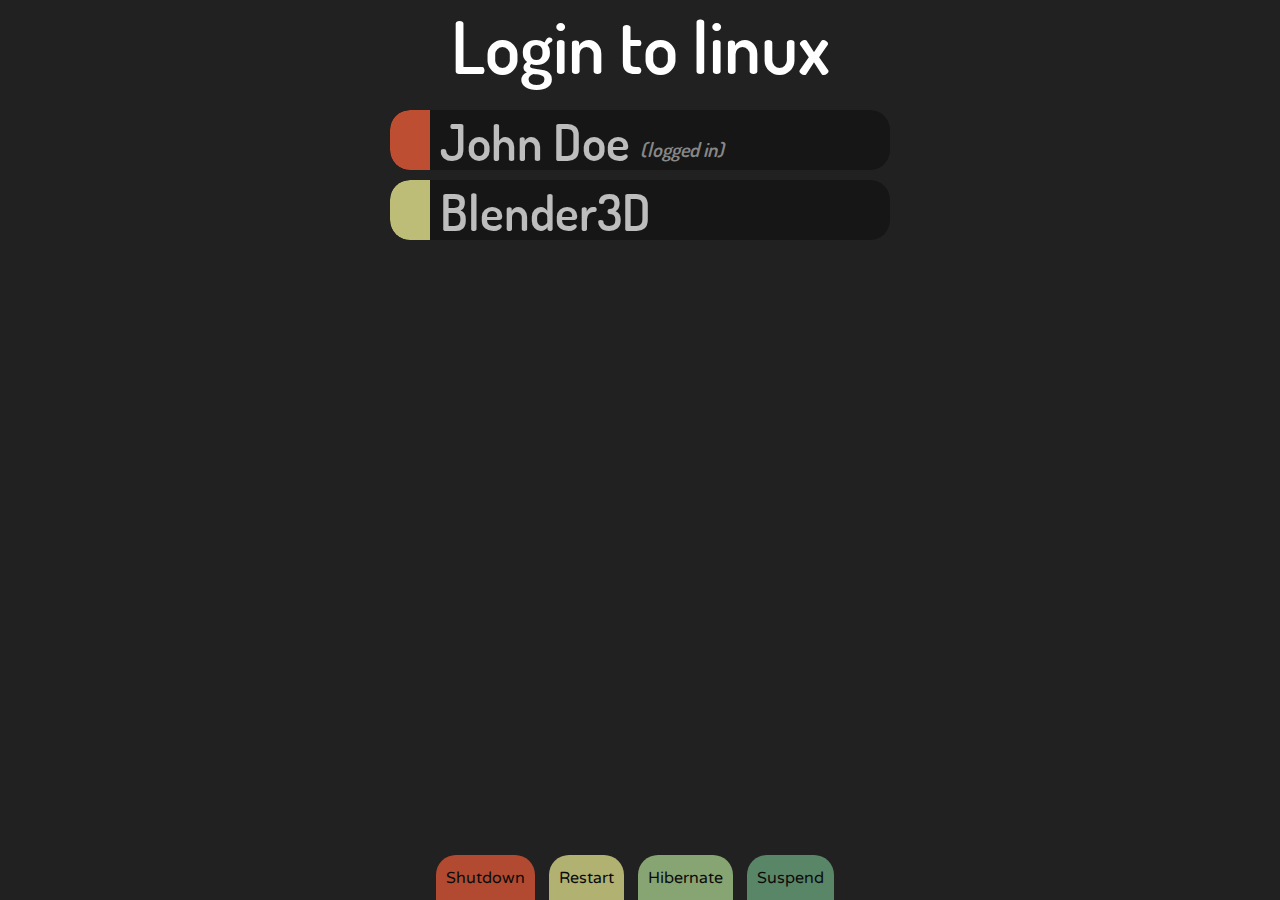
==== index.html @ 1b431bc1 "first commit" ====
<html>
  <head>
    <script src="js/jquery.min.js"></script>
    <script src="js/quantize.js"></script>
    <script src="js/color-thief.js"></script>
    <script src="js/dummy.js"></script>
    <script src="js/script.js"></script>

    <link href="css/style.css" rel="stylesheet" />
  </head>

  <body>
    <h1>Login to <span id="hostname">hostname</span></h1>
    <div id="user-list">

    </div>

    <div id="controls">
      <div class="system-button">Shutdown</div>
      <div class="system-button">Restart</div>
      <div class="system-button">Hibernate</div>
      <div class="system-button">Suspend</div>
    </div>
  </body>
</html>
---- css/style.css ----
@font-face {
  font-family: 'Terminal Dosis';
  font-style: normal;
  font-weight: 400;
  src: local('Dosis Regular'), local('Dosis-Regular'), url('../fonts/terminal-dosis-regular.woff') format('woff');
}

@font-face {
  font-family: 'Varela Round';
  font-style: normal;
  font-weight: normal;
  src: local('Varela Round'), local('VarelaRound-Regular'), url('../fonts/varela-round.woff') format('woff');
}

@font-face {
  font-family: 'Terminal Dosis';
  font-style: normal;
  font-weight: 600;
  src: local('Dosis SemiBold'), local('Dosis-SemiBold'), url('../fonts/terminal-dosis-semibold.woff') format('woff');
}

@font-face {
  font-family: 'Terminal Dosis';
  font-style: normal;
  font-weight: 700;
  src: local('Dosis Bold'), local('Dosis-Bold'), url('../fonts/terminal-dosis-bold.woff') format('woff');
}

* {
  -webkit-user-select: none;
  -webkit-user-drag: none;
}

canvas {
  display: none;
}

html {
  height: 100%;
  background-color: hsl(0, 0%, 13%);
}

body {
  background-color: hsl(0, 0%, 13%);
  color: hsl(0, 0%, 53%);

  opacity: 0;

  font: 16px/1.625em 'Varela Round';

  padding: 20px;
}

label {
  font-size: 20px;
}

h1, h2, h3, h4, h5, h6 {
  text-align: center;

  font-size: 50px;
  font-family: 'Terminal Dosis';
  color: white;
  font-weight: 600;
}

h1 {
  font-size: 72px;
  line-height: 0.5em;
  margin-bottom: 0.5em;
}

input, button {
  position: relative;
  top: 2px;

  -webkit-user-select: text;

  height: 40px;

  font-size: 30px;

  border: 2px solid hsl(0, 0%, 25%);
  background-color: hsl(0, 0%, 48%);
  
  -webkit-transition: all 0.5s;
  -webkit-transition-timing-function: ease-in-out;

  border-radius: 10px;
}

input[type="text"]:focus, input[type="password"]:focus {
  border-color: 2px solid hsl(0, 0%, 25%);
  background-color: hsl(0, 0%, 48%);
}

#background {
  z-index: -1;
  position: absolute;
}

#user-list {
  width: 500px;

  border-radius: 20px;
  padding: 10px;

  margin-left: auto;
  margin-right: auto;
}

.user {
  line-height: 37px;

  overflow: hidden;

  border-radius: 20px;
  height: 60px;

  background-color: hsl(0, 0%, 7%);
  -webkit-transition: all 0.5s;

  cursor: pointer;

  opacity: 0.7;
}

.user:not(:last-child) {
  margin-bottom: 10px;
}

.user:hover {
  opacity: 0.85;
}

.user.active {
  height: 145px;
  opacity: 1;
}

.user img {
  display: none;
}

.user .user-name {
  margin-top: 13px;
  margin-bottom: 5px;
  font-size: 50px;
  font-family: 'Terminal Dosis';
  color: white;
  font-weight: 600;
}

.user .user-logged-in {
  display: inline-block;

  font-size: 20px;
  color: hsl(0, 0%, 70%);
  font-style: italic;
  vertical-align: middle;

  margin-left: 10px;
}

.user .left-bubble {
  float: left;
  
  display: inline-block;
  width: 40px;
  height: 100%;
  background-color: hsl(175, 29%, 61%);

  border-top-left-radius: 20px;
  border-bottom-left-radius: 20px;

  margin-right: 10px;
  -webkit-transition: all 0.5s;
  -webkit-transition-timing-function: ease-in-out;
}

#controls {
  position: absolute;
  bottom: 0;
  left: 0;
  right: 0;

  overflow: hidden;
  text-align: center;
}

.system-button {
  position: relative;
  bottom: -10px;

  opacity: 0.65;

  height: 35px;
  display: inline-block;
  
  color: black;
  cursor: pointer;

  padding: 10px;

  border-top-left-radius: 20px;
  border-top-right-radius: 20px;

  margin-right: 10px;
  -webkit-transition: all 0.3s;
  -webkit-transition-timing-function: ease-in-out;
}

.system-button:hover {
  bottom: 0;
  opacity: 1;
}
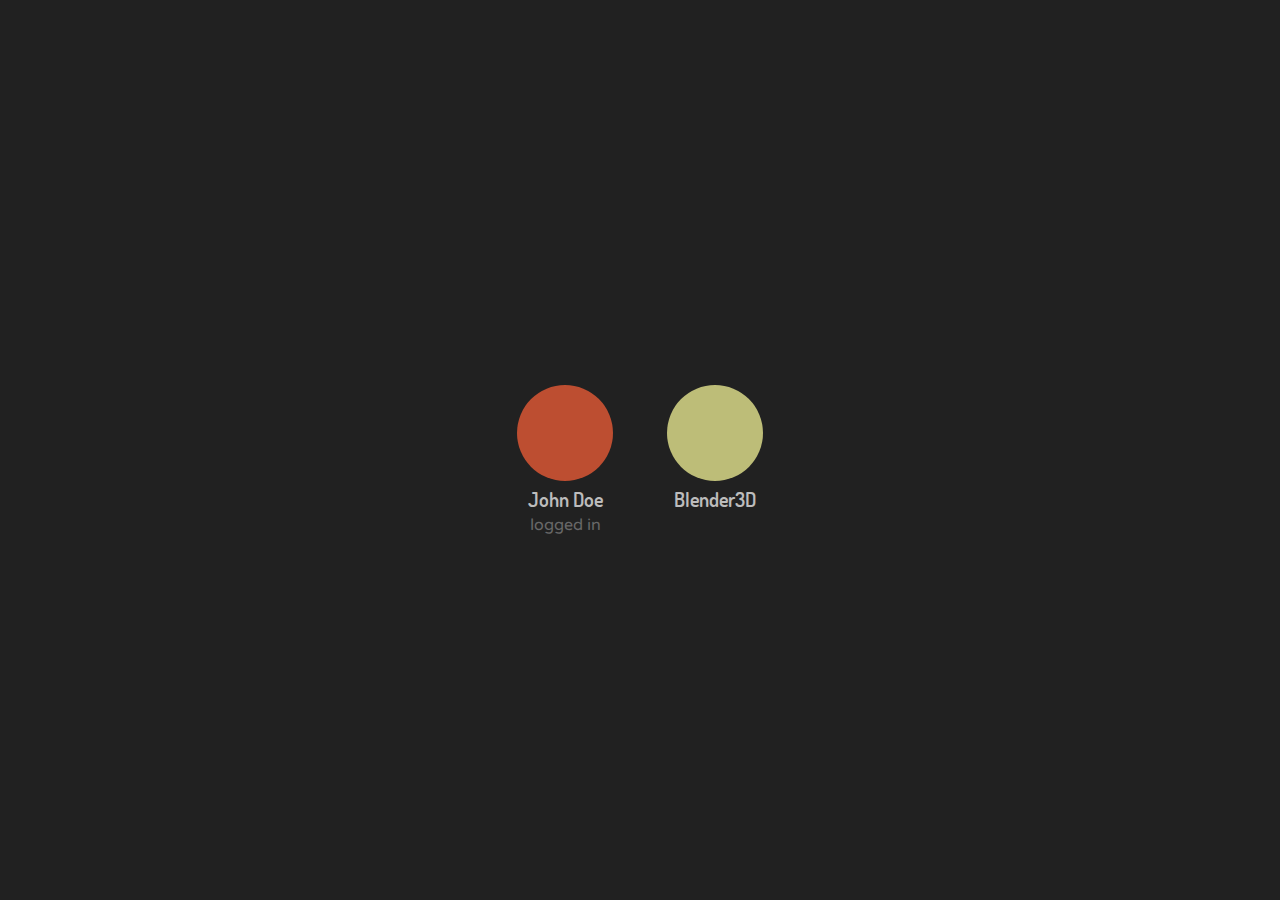
==== commit 48b054a7: "Removed hostname heading" ====
--- a/index.html
+++ b/index.html
@@ -1,6 +1,7 @@
 <html>
   <head>
     <script src="js/jquery.min.js"></script>
+    <script src="js/jquery.mousewheel.js"></script>
     <script src="js/quantize.js"></script>
     <script src="js/color-thief.js"></script>
     <script src="js/dummy.js"></script>
@@ -10,9 +11,13 @@
   </head>
 
   <body>
-    <h1>Login to <span id="hostname">hostname</span></h1>
-    <div id="user-list">
+    <div id="user-list-wrapper">
+      <div id="user-list" data-shift="0"></div>
+    </div>
 
+    <div id="password-container" class="hidden">
+      <input id="password" type="password" />
+      <div id="authentication-message">Invalid password, please try again</div>
     </div>
 
     <div id="controls">
--- a/css/style.css
+++ b/css/style.css
@@ -25,6 +25,7 @@
   font-weight: 700;
   src: local('Dosis Bold'), local('Dosis-Bold'), url('../fonts/terminal-dosis-bold.woff') format('woff');
 }
+
 
 * {
   -webkit-user-select: none;
@@ -35,20 +36,46 @@
   display: none;
 }
 
+input[type="text"], input[type="password"] {
+  outline: none;
+}
+
 html {
   height: 100%;
   background-color: hsl(0, 0%, 13%);
 }
 
 body {
-  background-color: hsl(0, 0%, 13%);
   color: hsl(0, 0%, 53%);
 
   opacity: 0;
 
   font: 16px/1.625em 'Varela Round';
-
-  padding: 20px;
+}
+
+#user-list-wrapper {
+  position: absolute;
+  
+  top: 0;
+  left: 0;
+  right: 0;
+  bottom: 0;
+
+  overflow: hidden;
+}
+
+#authentication-message {
+  opacity: 0;
+  -webkit-transition: all 0.3s cubic-bezier(.24,.59,.46,.93);
+  -moz-transition: all 0.3s cubic-bezier(.24,.59,.46,.93);
+}
+
+#authentication-message.error {
+  color: hsl(359, 100%, 60%);
+}
+
+#authentication-message.active {
+  opacity: 1;
 }
 
 label {
@@ -70,28 +97,30 @@
   margin-bottom: 0.5em;
 }
 
-input, button {
-  position: relative;
-  top: 2px;
-
+input {
   -webkit-user-select: text;
 
-  height: 40px;
-
-  font-size: 30px;
+  height: 32px;
+  font-size: 20px;
 
   border: 2px solid hsl(0, 0%, 25%);
-  background-color: hsl(0, 0%, 48%);
-  
-  -webkit-transition: all 0.5s;
-  -webkit-transition-timing-function: ease-in-out;
-
-  border-radius: 10px;
-}
-
-input[type="text"]:focus, input[type="password"]:focus {
-  border-color: 2px solid hsl(0, 0%, 25%);
-  background-color: hsl(0, 0%, 48%);
+  background-color: hsl(0, 0%, 58%);
+
+  padding-left: 6px;
+  padding-right: 6px;
+  
+  -webkit-transition: all 0.3s cubic-bezier(.24,.59,.46,.93);
+  -moz-transition: all 0.3s cubic-bezier(.24,.59,.46,.93);
+
+  border-radius: 7px;
+}
+
+input::-webkit-input-placeholder {
+  position: relative;
+  top: -2px;
+
+  color: hsl(0, 0%, 88%);
+  font-family: 'Terminal Dosis';
 }
 
 #background {
@@ -99,86 +128,108 @@
   position: absolute;
 }
 
-#user-list {
-  width: 500px;
-
-  border-radius: 20px;
+#user-list, #password-container {
+  position: absolute;
+
+  top: 50%;
+  left: 0;
+  right: 0;
+
+  height: 150px;
+
+  margin-top: -75px;
+  text-align: center;
+
+  -webkit-transition: all 0.3s cubic-bezier(.24,.59,.46,.93);
+  -moz-transition: all 0.3s cubic-bezier(.24,.59,.46,.93);
+}
+
+#password-container {
+  height: 40px;
+
+  margin-top: 100px;
+}
+
+#password {
+  position: relative;
+}
+
+.user {
+  position: relative;
+  display: inline-block;
+
+  vertical-align: top;
+
+  text-align: center;
+  height: 130px;
+  width: 130px;
   padding: 10px;
+
+  -webkit-transition: all 0.3s cubic-bezier(.24,.59,.46,.93);
+  -moz-transition: all 0.3s cubic-bezier(.24,.59,.46,.93);
+
+  opacity: 0.7;
+  cursor: pointer;
+}
+
+.hidden {
+  opacity: 0.25;
+}
+
+#password-container.hidden {
+  opacity: 0;
+}
+
+.user:not(.hidden):hover {
+  opacity: 0.85;
+}
+
+.user.hidden:hover {
+  opacity: 0.35;
+}
+
+.user.active:hover {
+  opacity: 1.0;
+}
+
+.user.active {
+  opacity: 1;
+}
+
+.user-name {
+  font-size: 20px;
+  font-weight: 600;
+  font-family: 'Terminal Dosis';
+
+  color: white;
+}
+
+.user-face {
+  display: none;
+}
+
+.bubble {
+  display: block;
 
   margin-left: auto;
   margin-right: auto;
-}
-
-.user {
-  line-height: 37px;
-
+  margin-bottom: 5px;
+
+  width: 96px;
+  height: 96px;
+  
+  background-color: hsl(175, 29%, 61%);
   overflow: hidden;
 
-  border-radius: 20px;
-  height: 60px;
-
-  background-color: hsl(0, 0%, 7%);
+  border-radius: 100%;
+
   -webkit-transition: all 0.5s;
-
-  cursor: pointer;
-
-  opacity: 0.7;
-}
-
-.user:not(:last-child) {
-  margin-bottom: 10px;
-}
-
-.user:hover {
-  opacity: 0.85;
-}
-
-.user.active {
-  height: 145px;
-  opacity: 1;
-}
-
-.user img {
+  -moz-transition: all 0.3s cubic-bezier(.24,.59,.46,.93);
+}
+
+#controls {
   display: none;
-}
-
-.user .user-name {
-  margin-top: 13px;
-  margin-bottom: 5px;
-  font-size: 50px;
-  font-family: 'Terminal Dosis';
-  color: white;
-  font-weight: 600;
-}
-
-.user .user-logged-in {
-  display: inline-block;
-
-  font-size: 20px;
-  color: hsl(0, 0%, 70%);
-  font-style: italic;
-  vertical-align: middle;
-
-  margin-left: 10px;
-}
-
-.user .left-bubble {
-  float: left;
-  
-  display: inline-block;
-  width: 40px;
-  height: 100%;
-  background-color: hsl(175, 29%, 61%);
-
-  border-top-left-radius: 20px;
-  border-bottom-left-radius: 20px;
-
-  margin-right: 10px;
-  -webkit-transition: all 0.5s;
-  -webkit-transition-timing-function: ease-in-out;
-}
-
-#controls {
+
   position: absolute;
   bottom: 0;
   left: 0;
@@ -206,8 +257,8 @@
   border-top-right-radius: 20px;
 
   margin-right: 10px;
-  -webkit-transition: all 0.3s;
-  -webkit-transition-timing-function: ease-in-out;
+  -webkit-transition: all 0.3s cubic-bezier(.24,.59,.46,.93);
+  -moz-transition: all 0.3s cubic-bezier(.24,.59,.46,.93);
 }
 
 .system-button:hover {
